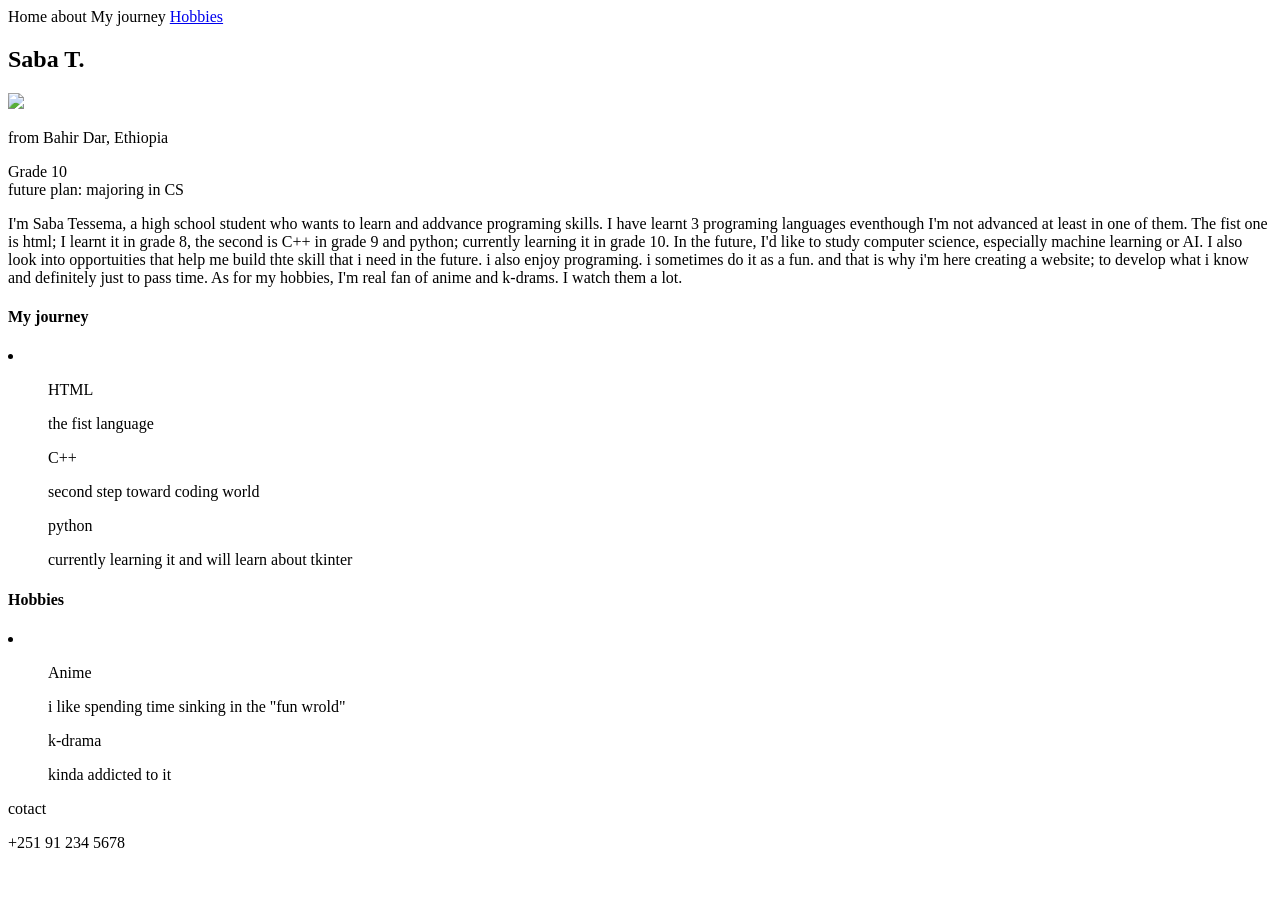
==== biograph.html @ 2c9d9ae1 "Add files via upload" ====
<!DOCTYPE html>
<html>
    <head>
        <meta name="viewpoint"content="width=device-width, initial-scale=1.0">
        <title>
            My Biography
        </title>
    </head>
    <body>
        <nav>
        <a herf="iiii">Home</a>
        <a herf="hjhjk">about</a>
        <a herf="gdjjk">My journey</a>
        <a href="fdf">Hobbies</a>
       </nav>
        <h2>Saba T.</h2>
        <img src="photo_2026-10-20_22-12-58.jpg">
        <p>from Bahir Dar, Ethiopia</p>
        <p>
             Grade  10<br>
            future plan: majoring in CS
        </p>
        <p> I'm Saba Tessema, a high school student who wants to learn and addvance programing skills. I have learnt 3 programing languages eventhough I'm not advanced at least in one of them. The fist one is html; I learnt it in grade 8, the second is C++ in grade 9 and python; currently learning it in grade 10.
            In the future, I'd like to study computer science, especially machine learning or AI. I also look into opportuities that help me build thte skill that i need in the future. i also enjoy programing. i sometimes do it as a fun. and that is why i'm here creating a website; to develop what i know and definitely just to pass time.
            As for my hobbies, I'm real fan of anime and k-drams. I watch them a lot. 
        </p>
        <h4>My journey</h4>
        <li>
            <ul><p>HTML</p> <p>the fist language</p> </ul>
            <ul><p>C++</p><p>second step toward coding world</p></ul>
            <ul><p>python</p><p>currently learning it and will learn about tkinter</p></ul>
        </li>
        <h4>Hobbies</h4>
        <li>
        <ul><p>Anime</p><p>i like spending time sinking in the "fun wrold"</p></ul>
        <ul><p>k-drama</p><p> kinda addicted to it</p></ul>
        </li>
        <footer>
            <p>cotact</p>
            <p>+251 91 234 5678</p>
        </footer>
    </body>
</html>
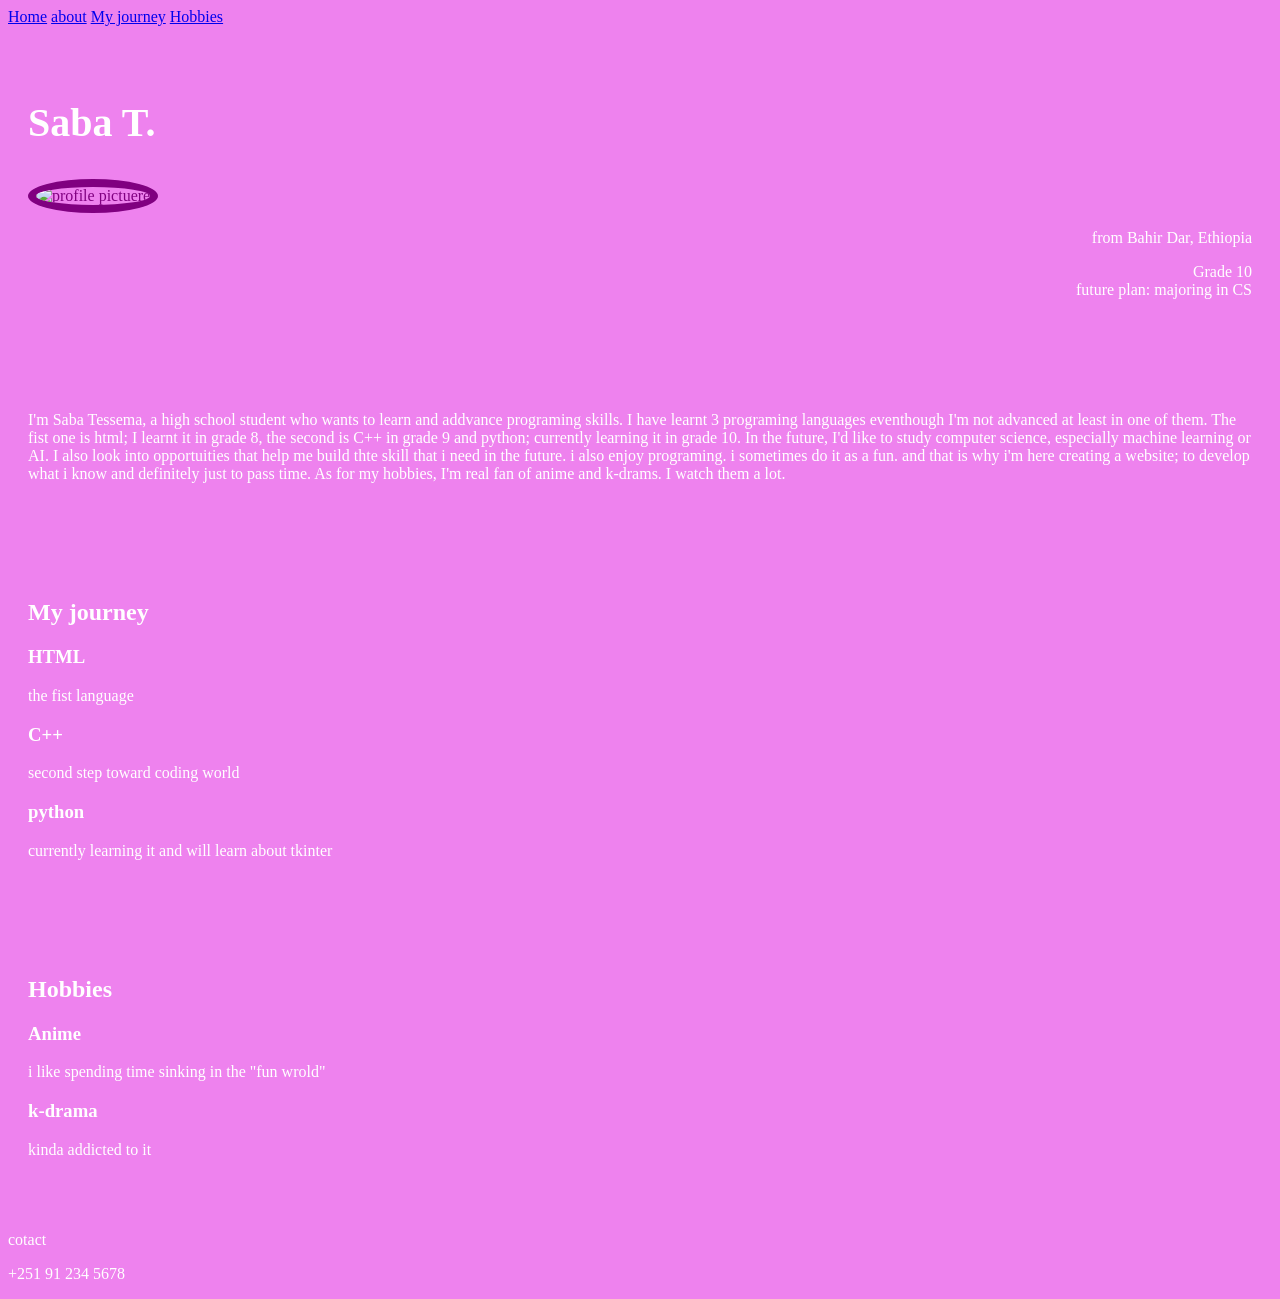
==== commit 4ae6aca0: "Add files via upload" ====
--- a/biograph.html
+++ b/biograph.html
@@ -1,40 +1,61 @@
 <!DOCTYPE html>
-<html>
+<html lang="en">
     <head>
         <meta name="viewpoint"content="width=device-width, initial-scale=1.0">
         <title>
             My Biography
         </title>
+        <link rel="stylesheet" href="biography.css">
     </head>
     <body>
         <nav>
-        <a herf="iiii">Home</a>
-        <a herf="hjhjk">about</a>
-        <a herf="gdjjk">My journey</a>
-        <a href="fdf">Hobbies</a>
+        <a href="#home">Home</a>
+        <a href="#about">about</a>
+        <a href="#journey">My journey</a>
+        <a href="#hobbies">Hobbies</a>
        </nav>
-        <h2>Saba T.</h2>
-        <img src="photo_2026-10-20_22-12-58.jpg">
+       <section id="home">
+        <h1>Saba T.</h1>
+        <img src="photo_2026-10-20_22-12-58.jpg" alt="profile pictuere">
         <p>from Bahir Dar, Ethiopia</p>
         <p>
              Grade  10<br>
             future plan: majoring in CS
         </p>
+        </section>
+        <section id="about">
         <p> I'm Saba Tessema, a high school student who wants to learn and addvance programing skills. I have learnt 3 programing languages eventhough I'm not advanced at least in one of them. The fist one is html; I learnt it in grade 8, the second is C++ in grade 9 and python; currently learning it in grade 10.
             In the future, I'd like to study computer science, especially machine learning or AI. I also look into opportuities that help me build thte skill that i need in the future. i also enjoy programing. i sometimes do it as a fun. and that is why i'm here creating a website; to develop what i know and definitely just to pass time.
             As for my hobbies, I'm real fan of anime and k-drams. I watch them a lot. 
         </p>
-        <h4>My journey</h4>
-        <li>
-            <ul><p>HTML</p> <p>the fist language</p> </ul>
-            <ul><p>C++</p><p>second step toward coding world</p></ul>
-            <ul><p>python</p><p>currently learning it and will learn about tkinter</p></ul>
-        </li>
-        <h4>Hobbies</h4>
-        <li>
-        <ul><p>Anime</p><p>i like spending time sinking in the "fun wrold"</p></ul>
-        <ul><p>k-drama</p><p> kinda addicted to it</p></ul>
-        </li>
+        </section>
+        <section id="journey">
+        <h2>My journey</h2>
+        <div class="journey">
+            <h3>HTML</h3>
+             <p>the fist language</p>
+             </div>
+             <div class="journey"> 
+            <h3>C++</h3>
+            <p>second step toward coding world</p>
+            </div>
+            <div class="journey">
+            <h3>python</h3>
+            <p>currently learning it and will learn about tkinter</p>
+            </div>
+            </section>
+        <section id="hobbies">
+<h2>Hobbies</h2>
+        <div class="hobbies">
+        <h3>Anime</h3>
+        <p>i like spending time sinking in the "fun wrold"</p>
+        </div>
+        <div class="hobbies">
+        <h3>k-drama</h3>
+        <p> kinda addicted to it</p>
+        </div>
+    </section>
+        
         <footer>
             <p>cotact</p>
             <p>+251 91 234 5678</p>
--- a/biography.css
+++ b/biography.css
@@ -0,0 +1,22 @@
+body{
+    background-color: #EE82EE;
+    color: #ffffff;
+}
+section{
+    padding: 40px 20px;
+}
+#home h1{
+    font-size: 40px;
+}
+#home p{
+  text-align: right ;
+   
+}
+#home img{
+    color:#800080;
+    width: 160px;
+    height: 160px;
+    object-fit: cover;
+    border-radius: 50%;
+    border: 8px solid #800080;
+}
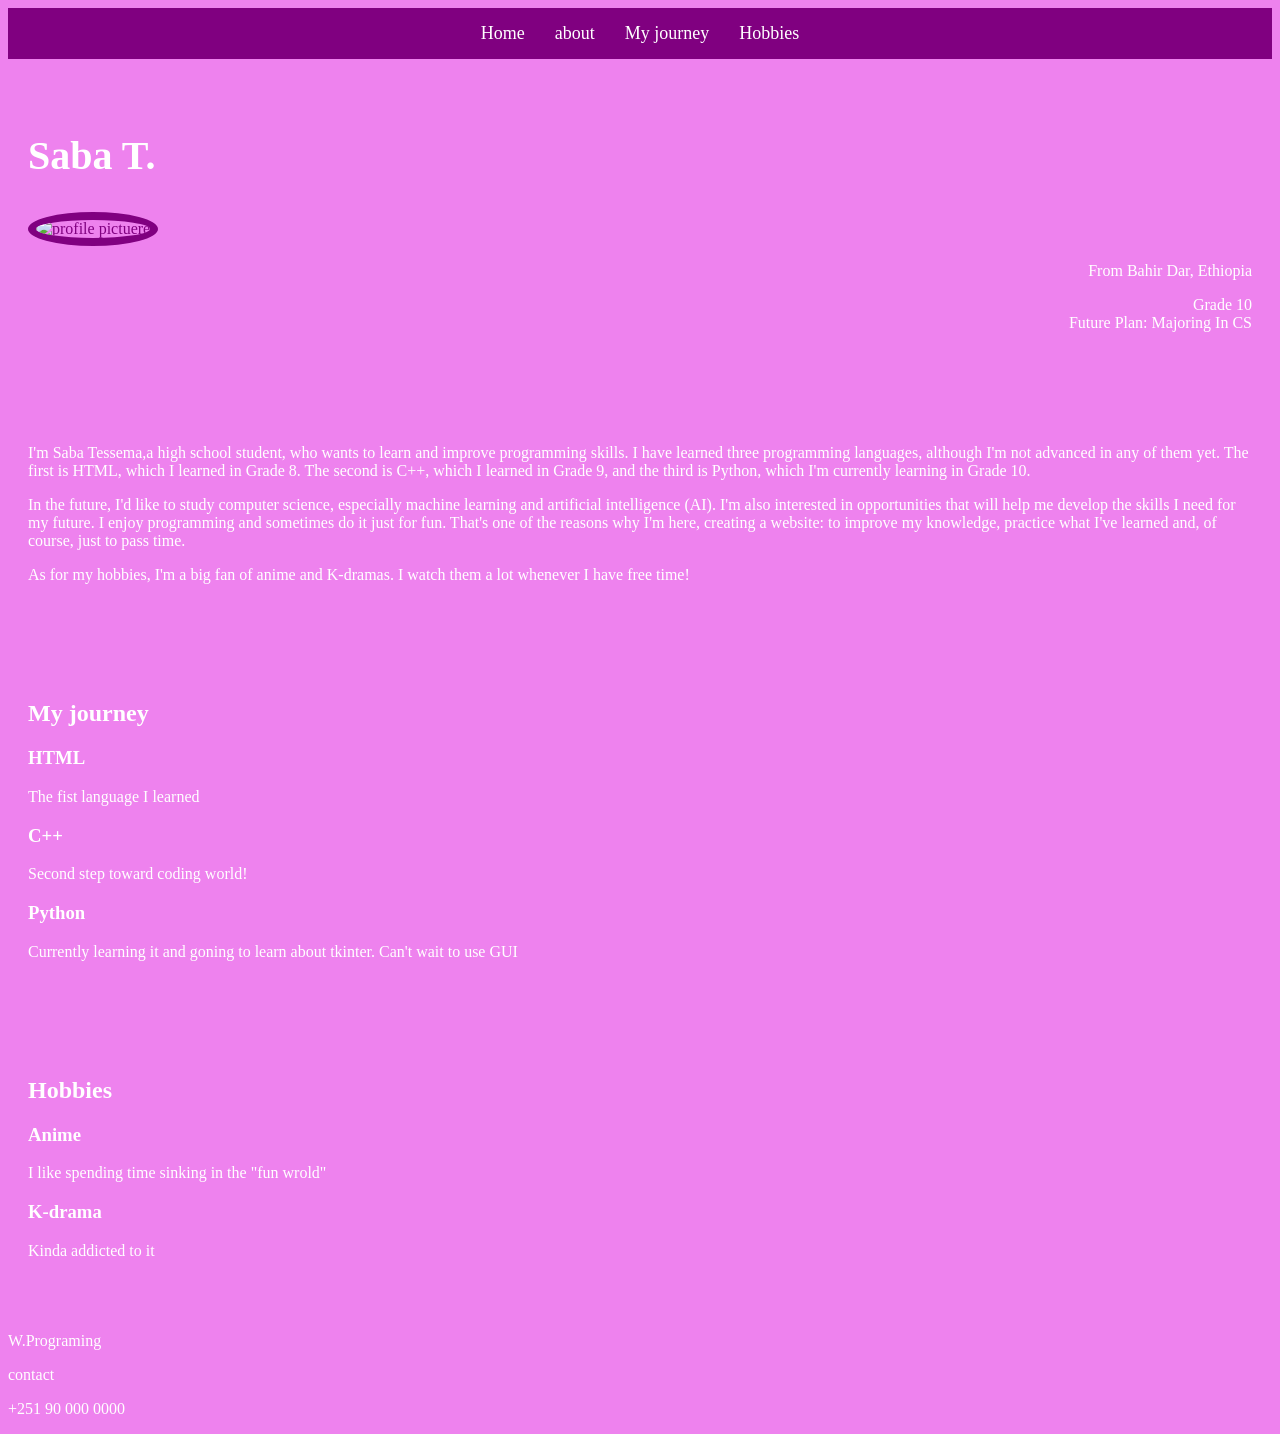
==== commit 71a4af55: "Add files via upload" ====
--- a/biograph.html
+++ b/biograph.html
@@ -5,6 +5,7 @@
         <title>
             My Biography
         </title>
+        <link rel="icon" type="image/png" href="photo_2026-10-20_22-12-58.jpg">
         <link rel="stylesheet" href="biography.css">
     </head>
     <body>
@@ -17,48 +18,58 @@
        <section id="home">
         <h1>Saba T.</h1>
         <img src="photo_2026-10-20_22-12-58.jpg" alt="profile pictuere">
-        <p>from Bahir Dar, Ethiopia</p>
+        <p>From Bahir Dar, Ethiopia</p>
         <p>
              Grade  10<br>
-            future plan: majoring in CS
+            Future Plan: Majoring In CS
         </p>
         </section>
         <section id="about">
-        <p> I'm Saba Tessema, a high school student who wants to learn and addvance programing skills. I have learnt 3 programing languages eventhough I'm not advanced at least in one of them. The fist one is html; I learnt it in grade 8, the second is C++ in grade 9 and python; currently learning it in grade 10.
-            In the future, I'd like to study computer science, especially machine learning or AI. I also look into opportuities that help me build thte skill that i need in the future. i also enjoy programing. i sometimes do it as a fun. and that is why i'm here creating a website; to develop what i know and definitely just to pass time.
-            As for my hobbies, I'm real fan of anime and k-drams. I watch them a lot. 
+        <p> I'm Saba Tessema,a high school student, who wants to learn and improve programming skills.
+             I have learned three programming languages, although I'm not advanced in any of them yet. The first is HTML, 
+             which I learned in Grade 8. The second is C++, which I learned in Grade 9, and the third is Python, which I'm 
+             currently learning in Grade 10.
+</p>
+<p>In the future, I'd like to study computer science, especially machine learning and artificial intelligence (AI). I'm also 
+    interested in opportunities that will help me develop the skills I need for my future. I enjoy programming and sometimes
+     do it just for fun. That's one of the reasons why I'm here, creating a website: to improve my knowledge, practice what I've
+      learned and, of course, just to pass time.
+</p>
+<p>As for my hobbies, I'm a big fan of anime and K-dramas. I watch them a lot whenever I have free time! 
         </p>
         </section>
         <section id="journey">
         <h2>My journey</h2>
         <div class="journey">
             <h3>HTML</h3>
-             <p>the fist language</p>
+             <p>The fist language I learned</p>
              </div>
              <div class="journey"> 
             <h3>C++</h3>
-            <p>second step toward coding world</p>
+            <p>Second step toward coding world!</p>
             </div>
             <div class="journey">
-            <h3>python</h3>
-            <p>currently learning it and will learn about tkinter</p>
+            <h3>Python</h3>
+            <p>Currently learning it and goning to learn about tkinter. Can't wait to use GUI</p>
             </div>
             </section>
         <section id="hobbies">
 <h2>Hobbies</h2>
         <div class="hobbies">
         <h3>Anime</h3>
-        <p>i like spending time sinking in the "fun wrold"</p>
+        <p>I like spending time sinking in the "fun wrold"</p>
         </div>
         <div class="hobbies">
-        <h3>k-drama</h3>
-        <p> kinda addicted to it</p>
+        <h3>K-drama</h3>
+        <p> Kinda addicted to it</p>
         </div>
     </section>
         
         <footer>
-            <p>cotact</p>
-            <p>+251 91 234 5678</p>
+            <p>W.Programing</p>
+            <p>contact</p>
+            <p>+251 90 000 0000</p>
         </footer>
     </body>
-</html>+</html>
+
--- a/biography.css
+++ b/biography.css
@@ -1,3 +1,20 @@
+nav {
+  background-color: #800080;
+  padding: 15px;
+  display: flex;
+  justify-content: center;
+  gap: 30px; 
+}
+
+nav a {
+  color: white;
+  text-decoration: none;
+  font-size: 18px;
+}
+
+nav a:hover {
+  color: #EE82EE;
+}
 body{
     background-color: #EE82EE;
     color: #ffffff;
@@ -19,4 +36,4 @@
     object-fit: cover;
     border-radius: 50%;
     border: 8px solid #800080;
-}
+}
